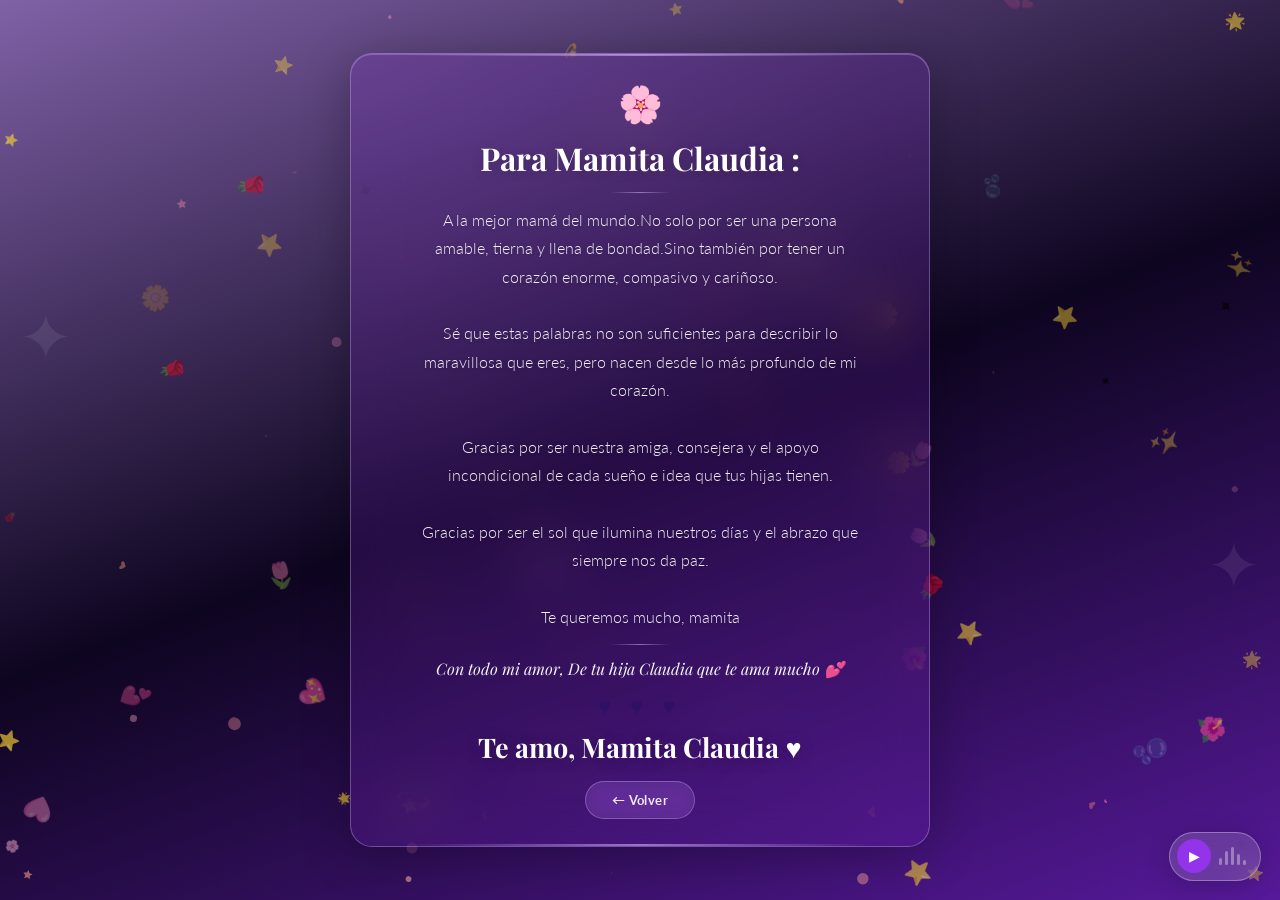
==== card.html @ c3cff8a3 "feat:Adicion de tarjeta mama Claudia" ====
<!DOCTYPE html>
<html lang="es">
<head>
  <meta charset="UTF-8"/>
  <meta name="viewport" content="width=device-width, initial-scale=1.0"/>
  <title>Tarjeta · Día de la Madre 🌸</title>
  <link rel="preconnect" href="https://fonts.googleapis.com">
  <link href="https://fonts.googleapis.com/css2?family=Playfair+Display:ital,wght@0,400;0,700;1,400;1,700&family=Lato:wght@300;400;700&display=swap" rel="stylesheet">
  <link rel="stylesheet" href="css/card.css">
</head>
<body>

  <script>
    window.CARD_CONFIG_DEFAULT = {
      recipientName : "Mamita Claudia",
      senderName    : "De tu hija Claudia que te ama mucho",
      cardTitle     : "Feliz Día de la Madre",
     primaryColor : "#d8b4fe",
accentColor  : "#9333ea",
textColor    : "#2e1065",
bgColor      : "#f5f0ff",
      message: "A la mejor mamá del mundo.No solo por ser una persona amable, tierna y llena de bondad.Sino también por tener un corazón enorme, compasivo y cariñoso.\n\n Sé que estas palabras no son suficientes para describir lo maravillosa que eres, pero nacen desde lo más profundo de mi corazón.\n\n Gracias por ser nuestra amiga, consejera y el apoyo incondicional de cada sueño e idea que tus hijas tienen.\n\nGracias por ser el sol que ilumina nuestros días y el abrazo que siempre nos da paz.\n\nTe queremos mucho, mamita",
      coverQuote: "Para la mujer más especial de mi vida",
      /* pon false para usar solo degradado de color */
      showBgPhotos : false,
      bgImages: [
      ],
      musicUrl     : "assets/Cancion.mp3",
      musicAutoplay: true,
      musicLoop    : true,
      showParticles: true,
      backUrl      : "index.html",
    };
  </script>

  <!-- Overlay de entrada (fade-in al llegar) -->
  <div class="page-transition" id="js-page-transition"></div>

  <!-- Fondo slideshow -->
  <div class="bg-slideshow" aria-hidden="true">
    <div class="bg-slide active" id="bg-slide-0"></div>
    <div class="bg-slide"        id="bg-slide-1"></div>
    <div class="bg-slide"        id="bg-slide-2"></div>
    <div class="bg-slide"        id="bg-slide-3"></div>
  </div>
  <div class="bg-overlay" aria-hidden="true"></div>

  <!-- Partículas -->
  <canvas id="card-particles" aria-hidden="true"></canvas>

  <!-- Música -->
  <audio id="card-music" loop></audio>
  <div class="music-bar" id="js-music-bar" aria-label="Control de música">
    <button class="music-btn" id="js-music-toggle" title="Play / Pause">
      <span id="js-music-icon">▶</span>
    </button>
    <div class="music-wave" id="js-music-wave" aria-hidden="true">
      <span></span><span></span><span></span><span></span><span></span>
    </div>
  </div>

  <!-- ══ CARTA — centrada, sin scroll ══ -->
  <section class="carta-section visible" id="js-carta">
    <div class="msg-deco left"  aria-hidden="true">✦</div>
    <div class="msg-deco right" aria-hidden="true">✦</div>

    <article class="message-card" id="js-message-card">
      <div class="msg-top-flower" aria-hidden="true">🌸</div>
      <h2 class="msg-to" id="js-msg-to"></h2>
      <div class="msg-divider"></div>
      <p class="msg-body" id="js-msg-body"></p>
      <div class="msg-divider"></div>
      <p class="msg-from" id="js-msg-from"></p>
      <div class="msg-closing-row" aria-hidden="true">
        <span class="closing-hearts-inline" id="js-hearts"></span>
      </div>
      <h3 class="closing-text" id="js-closing"></h3>
      <a class="back-btn" id="js-back" href="#">← Volver</a>
    </article>
  </section>

  <script src="js/card.js"></script>
</body>
</html>
---- css/card.css ----
/* ── Card CSS ── */
*, *::before, *::after { box-sizing: border-box; margin: 0; padding: 0; }

:root {
  --primary : #d8b4fe;
  --accent  : #9333ea;
  --text    : #2e1065;
  --bg      : #faf5ff;
  --white   : #ffffff;
  --shadow  : rgba(147,51,234,.28);
  --radius  : 22px;
}

html, body {
  height: 100%;
  overflow: hidden;
  font-family: 'Lato', sans-serif;
  color: var(--text);
  background: #0e0520;
}

/* ══════════════════════════════════════
   TRANSICIÓN DE PÁGINA
══════════════════════════════════════ */
.page-transition {
  position: fixed; inset: 0;
  z-index: 9999;
  background: #0e0520;
  pointer-events: none;
  opacity: 1;
  transition: opacity .65s ease;
}
.page-transition.done { opacity: 0; }

/* ══════════════════════════════════════
   FONDO SLIDESHOW
══════════════════════════════════════ */
.bg-slideshow { position: fixed; inset: 0; z-index: 0; }
.bg-slide {
  position: absolute; inset: 0;
  background-size: cover;
  background-position: center;
  opacity: 0;
  transition: opacity 1.8s ease-in-out;
  animation: kenBurns 18s ease-in-out infinite alternate;
}
.bg-slide.active { opacity: 1; }

@keyframes kenBurns {
  0%   { transform: scale(1)    translateX(0)   translateY(0); }
  33%  { transform: scale(1.06) translateX(-1%) translateY(1%); }
  66%  { transform: scale(1.04) translateX(1.5%)translateY(-1%); }
  100% { transform: scale(1.08) translateX(-1%) translateY(-1%); }
}

.bg-overlay {
  position: fixed; inset: 0; z-index: 1;
  background: linear-gradient(160deg,
    rgba(216,180,254,.52) 0%,
    rgba(14,5,32,.50)     50%,
    rgba(147,51,234,.42)  100%);
}

.bg-slideshow.color-only {
  background: linear-gradient(160deg, #1e0645 0%, #0e0520 50%, #2a0660 100%);
}
.bg-slideshow.color-only .bg-slide { display: none; }

/* ══════════════════════════════════════
   PARTÍCULAS
══════════════════════════════════════ */
#card-particles {
  position: fixed; inset: 0;
  pointer-events: none; z-index: 2;
}

/* ══════════════════════════════════════
   MÚSICA
══════════════════════════════════════ */
.music-bar {
  position: fixed; bottom: 1.2rem; right: 1.2rem;
  z-index: 999;
  display: flex; align-items: center; gap: .5rem;
  background: rgba(255,255,255,.15);
  backdrop-filter: blur(14px); -webkit-backdrop-filter: blur(14px);
  border: 1px solid rgba(255,255,255,.3);
  border-radius: 50px;
  padding: .4rem .85rem .4rem .45rem;
  box-shadow: 0 4px 24px rgba(0,0,0,.2);
}
.music-btn {
  width: 34px; height: 34px;
  border: none; border-radius: 50%;
  background: var(--accent); color: #fff;
  font-size: .85rem; cursor: pointer;
  display: grid; place-items: center;
  transition: transform .2s, background .2s;
}
.music-btn:hover { transform: scale(1.1); background: #7e22ce; }

.music-wave { display: flex; align-items: flex-end; gap: 3px; height: 18px; }
.music-wave span {
  display: block; width: 3px;
  background: #fff; border-radius: 3px;
  animation: wave 1s ease-in-out infinite;
}
.music-wave span:nth-child(1) { height:  7px; animation-delay: 0s;   }
.music-wave span:nth-child(2) { height: 14px; animation-delay: .15s; }
.music-wave span:nth-child(3) { height: 18px; animation-delay: .3s;  }
.music-wave span:nth-child(4) { height: 11px; animation-delay: .45s; }
.music-wave span:nth-child(5) { height:  5px; animation-delay: .6s;  }
.music-wave.paused span { animation-play-state: paused; opacity: .35; }

@keyframes wave {
  0%,100% { transform: scaleY(.4); }
  50%      { transform: scaleY(1);  }
}

/* ══════════════════════════════════════
   CARTA — fixed, centrada, sin scroll
══════════════════════════════════════ */
.carta-section {
  position: fixed; inset: 0; z-index: 10;
  display: flex;
  align-items: center;
  justify-content: center;
  padding: 1.25rem 1.25rem;
  overflow: hidden;
  opacity: 0; visibility: hidden; pointer-events: none;
  transition: opacity .8s ease .1s, visibility .8s ease .1s;
}
.carta-section.visible {
  opacity: 1; visibility: visible; pointer-events: auto;
}

.msg-deco {
  position: absolute; font-size: 4rem;
  color: rgba(255,255,255,.08);
  user-select: none; pointer-events: none;
}
.msg-deco.left  { left: 1.2rem; top: 33%; }
.msg-deco.right { right: 1.2rem; bottom: 33%; }

/* ── Tarjeta ── */
.message-card {
  max-height: calc(100dvh - 2.5rem);
  overflow: hidden;

  background: rgba(147,51,234,.17);
  backdrop-filter: blur(28px); -webkit-backdrop-filter: blur(28px);
  border: 1.5px solid rgba(216,180,254,.35);
  border-radius: var(--radius);
  box-shadow: 0 8px 48px rgba(0,0,0,.28), inset 0 1px 0 rgba(216,180,254,.3);

  padding: clamp(1.2rem, 3vh, 2.4rem) clamp(1.6rem, 6vw, 4rem);

  max-width: 580px; width: 100%;
  position: relative;
  display: flex; flex-direction: column; align-items: center;
  gap: 0;

  transform: translateY(20px) scale(.97);
  transition: transform .8s cubic-bezier(.22,1,.36,1) .15s,
              opacity   .8s ease .15s;
  opacity: 0;
}
.carta-section.visible .message-card {
  transform: translateY(0) scale(1);
  opacity: 1;
}

.message-card::before,
.message-card::after {
  content: '';
  position: absolute; left: 10%; right: 10%; height: 2px;
  background: linear-gradient(90deg, transparent, rgba(216,180,254,.6), transparent);
  border-radius: 2px; pointer-events: none;
}
.message-card::before { top: 0; }
.message-card::after  { bottom: 0; }

/* ── Flor ── */
.msg-top-flower {
  font-size: clamp(1.6rem, 4vh, 2.4rem);
  margin-bottom: clamp(.4rem, 1.2vh, .9rem);
  display: block; text-align: center;
  animation: heartbeat 2.2s ease-in-out infinite;
}

/* ── Destinatario ── */
.msg-to {
  font-family: 'Playfair Display', serif;
  font-size: clamp(1.15rem, 3.5vh, 2rem);
  font-weight: 700; color: #fff; text-align: center;
  text-shadow: 0 2px 12px rgba(0,0,0,.2);
}

/* ── Divisor ── */
.msg-divider {
  margin: clamp(.5rem, 1.4vh, 1.1rem) auto;
  width: 60px; height: 1.5px;
  background: linear-gradient(90deg, transparent, rgba(216,180,254,.55), transparent);
  flex-shrink: 0;
}

/* ── Cuerpo ── */
.msg-body {
  font-size: clamp(.82rem, 1.8vh, 1.05rem);
  line-height: 1.75;
  color: rgba(255,255,255,.92);
  font-weight: 300;
  white-space: pre-line;
  text-align: center;
  text-shadow: 0 1px 4px rgba(0,0,0,.15);
}

/* ── Firma ── */
.msg-from {
  text-align: center;
  font-family: 'Playfair Display', serif;
  font-style: italic;
  font-size: clamp(.85rem, 1.8vh, 1rem);
  color: rgba(255,255,255,.95);
}

/* ── Corazones ── */
.msg-closing-row {
  text-align: center;
  margin-top: clamp(.6rem, 1.5vh, 1.4rem);
}
.closing-hearts-inline {
  font-size: clamp(1.2rem, 2.5vh, 1.6rem);
  letter-spacing: .4rem;
  animation: heartbeat 1.8s ease-in-out infinite;
  display: inline-block;
}

/* ── Frase final ── */
.closing-text {
  font-family: 'Playfair Display', serif;
  font-size: clamp(1.1rem, 3vh, 1.9rem);
  font-weight: 700; color: #fff; text-align: center;
  margin-top: clamp(.3rem, 1vh, .7rem);
  text-shadow: 0 2px 16px rgba(0,0,0,.25);
}

/* ── Botón Volver ── */
.back-btn {
  display: block; width: fit-content;
  margin: clamp(.8rem, 1.8vh, 1.6rem) auto 0;
  padding: .6rem 1.6rem;
  border-radius: 50px;
  background: rgba(216,180,254,.13);
  backdrop-filter: blur(8px); -webkit-backdrop-filter: blur(8px);
  border: 1px solid rgba(216,180,254,.35);
  color: rgba(255,255,255,.9);
  text-decoration: none; font-weight: 700;
  font-size: .82rem; letter-spacing: .03em;
  transition: background .2s, transform .2s;
  flex-shrink: 0;
}
.back-btn:hover { background: rgba(216,180,254,.25); transform: translateY(-2px); }

/* ══════════════════════════════════════
   KEYFRAMES
══════════════════════════════════════ */
@keyframes heartbeat {
  0%,100% { transform: scale(1);    }
  50%      { transform: scale(1.2);  }
}

/* ══════════════════════════════════════
   RESPONSIVE MÓVIL
══════════════════════════════════════ */
@media (max-width: 600px) {
  .carta-section {
    padding: .6rem .6rem;
    padding-top: max(.6rem, env(safe-area-inset-top));
    padding-bottom: max(.6rem, env(safe-area-inset-bottom));
  }

  .message-card {
    border-radius: 14px;
    max-height: calc(100dvh - 1.2rem);
    background: rgba(30, 5, 60, 0.78);
    backdrop-filter: none; -webkit-backdrop-filter: none;
    border-color: rgba(216,180,254,.2);
  }

  .msg-body     { text-align: left; }
  .msg-deco     { display: none; }

  .music-bar {
    bottom: max(.7rem, env(safe-area-inset-bottom));
    right: .7rem;
  }
}

@media (max-width: 380px) {
  .msg-body { line-height: 1.65; }
}
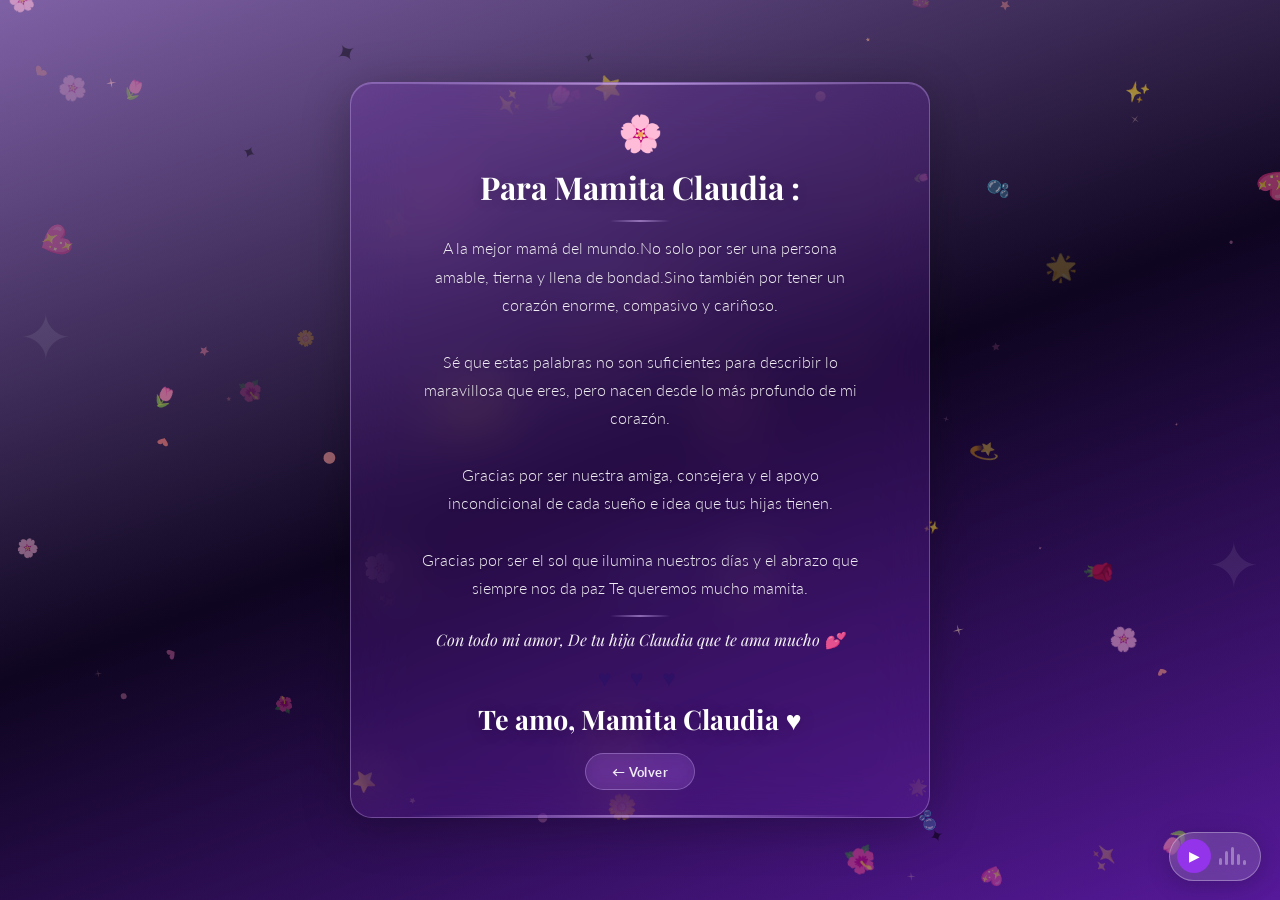
==== commit 2e37e25f: "mensaje" ====
--- a/card.html
+++ b/card.html
@@ -19,7 +19,7 @@
 accentColor  : "#9333ea",
 textColor    : "#2e1065",
 bgColor      : "#f5f0ff",
-      message: "A la mejor mamá del mundo.No solo por ser una persona amable, tierna y llena de bondad.Sino también por tener un corazón enorme, compasivo y cariñoso.\n\n Sé que estas palabras no son suficientes para describir lo maravillosa que eres, pero nacen desde lo más profundo de mi corazón.\n\n Gracias por ser nuestra amiga, consejera y el apoyo incondicional de cada sueño e idea que tus hijas tienen.\n\nGracias por ser el sol que ilumina nuestros días y el abrazo que siempre nos da paz.\n\nTe queremos mucho, mamita",
+      message: "A la mejor mamá del mundo.No solo por ser una persona amable, tierna y llena de bondad.Sino también por tener un corazón enorme, compasivo y cariñoso.\n\n Sé que estas palabras no son suficientes para describir lo maravillosa que eres, pero nacen desde lo más profundo de mi corazón.\n\n Gracias por ser nuestra amiga, consejera y el apoyo incondicional de cada sueño e idea que tus hijas tienen.\n\nGracias por ser el sol que ilumina nuestros días y el abrazo que siempre nos da paz Te queremos mucho mamita.",
       coverQuote: "Para la mujer más especial de mi vida",
       /* pon false para usar solo degradado de color */
       showBgPhotos : false,
--- a/css/card.css
+++ b/css/card.css
@@ -144,7 +144,7 @@
 /* ── Tarjeta ── */
 .message-card {
   max-height: calc(100dvh - 2.5rem);
-  overflow: hidden;
+  overflow: auto;
 
   background: rgba(147,51,234,.17);
   backdrop-filter: blur(28px); -webkit-backdrop-filter: blur(28px);
@@ -274,28 +274,39 @@
 ══════════════════════════════════════ */
 @media (max-width: 600px) {
   .carta-section {
-    padding: .6rem .6rem;
-    padding-top: max(.6rem, env(safe-area-inset-top));
-    padding-bottom: max(.6rem, env(safe-area-inset-bottom));
+    padding: .4rem .5rem;
+    padding-top: max(.4rem, env(safe-area-inset-top));
+    padding-bottom: max(.4rem, env(safe-area-inset-bottom));
   }
 
   .message-card {
     border-radius: 14px;
-    max-height: calc(100dvh - 1.2rem);
+    max-height: calc(100dvh - .8rem);
+    overflow-y: auto;
     background: rgba(30, 5, 60, 0.78);
     backdrop-filter: none; -webkit-backdrop-filter: none;
     border-color: rgba(216,180,254,.2);
+    padding: .8rem 1rem 1rem;
   }
 
-  .msg-body     { text-align: left; }
-  .msg-deco     { display: none; }
+  .msg-body          { text-align: left; font-size: .78rem; line-height: 1.55; }
+  .msg-top-flower    { font-size: 1.2rem; margin-bottom: .2rem; }
+  .msg-to            { font-size: 1rem; }
+  .msg-from          { font-size: .76rem; }
+  .closing-text      { font-size: .95rem; margin-top: .2rem; }
+  .msg-divider       { margin: .35rem auto; }
+  .msg-closing-row   { margin-top: .3rem; }
+  .closing-hearts-inline { font-size: .95rem; }
+  .back-btn          { margin-top: .6rem; padding: .45rem 1.1rem; font-size: .76rem; }
+  .msg-deco          { display: none; }
 
   .music-bar {
-    bottom: max(.7rem, env(safe-area-inset-bottom));
+    top: max(.7rem, env(safe-area-inset-top));
+    bottom: auto;
     right: .7rem;
   }
 }
 
 @media (max-width: 380px) {
-  .msg-body { line-height: 1.65; }
+  .msg-body { line-height: 1.5; font-size: .73rem; }
 }
